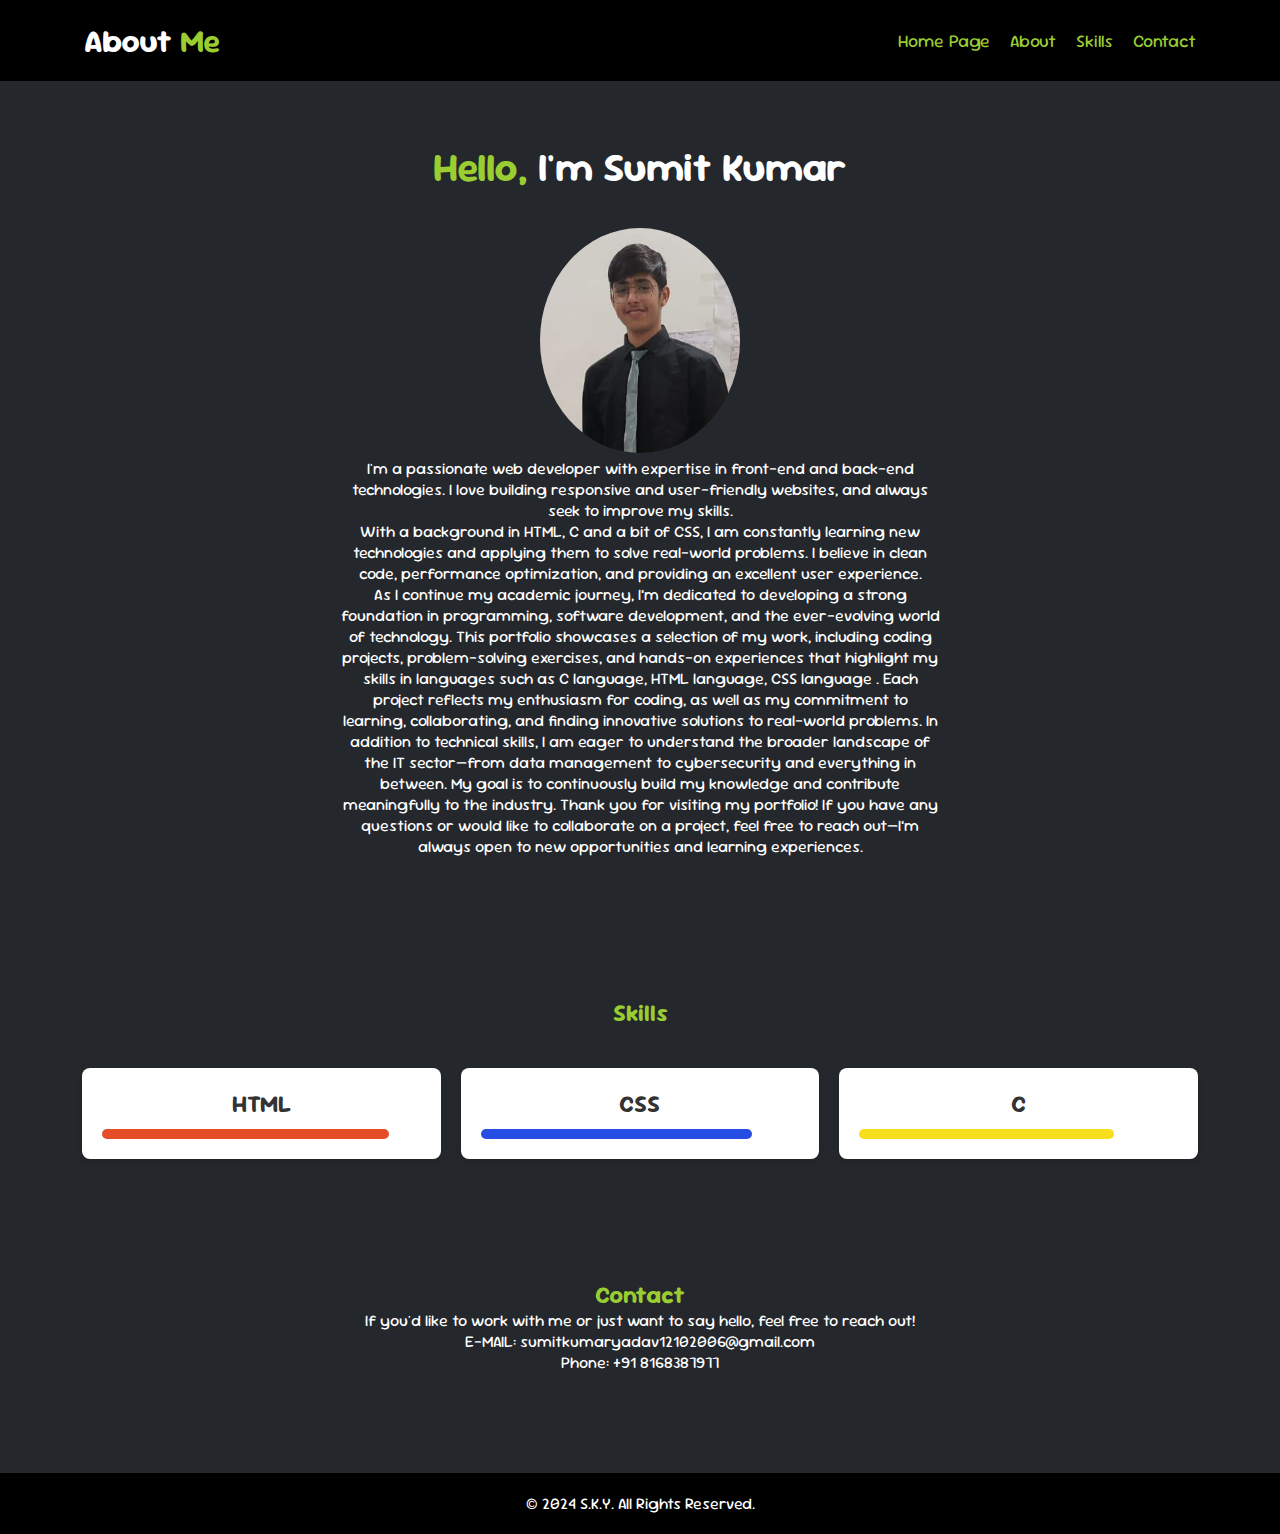
==== About Me.html @ a9d85014 "all files added" ====
<!DOCTYPE html>
<html lang="en">
<head>
    <meta charset="UTF-8">
    <meta name="viewport" content="width=device-width, initial-scale=1.0">
    <meta http-equiv="X-UA-Compatible" content="ie=edge">
    <title>About Me - Portfolio</title>
    <link rel="stylesheet" href="styles2.css">
</head>
<body>
    <header>
        <div class="container">
            <h1>About <span>Me</span></h1>
            <nav>
                <ul>
                    <li><a href="index.html">Home Page</a></li>
                    <li><a href="#about">About</a></li>
                    <li><a href="#skills">Skills</a></li>
                    <li><a href="#contact">Contact</a></li>
                    
                </ul>
            </nav>
        </div>
    </header>

    <section id="about" class="section">
        <div class="container">
            <div class="about-content">
                <h2>Hello, <span>I'm Sumit Kumar</span></h2>
                <img src="mee.img.jpg" alt="Your photo" class="profile-photo">
                <p class="special-para2">I'm a passionate web developer with expertise in front-end and back-end technologies. I love building responsive and user-friendly websites, and always seek to improve my skills.</p>
                <p class="special-para2">With a background in HTML, C and a bit of CSS, I am constantly learning new technologies and applying them to solve real-world problems. I believe in clean code, performance optimization, and providing an excellent user experience.<br> As I continue my academic journey, I’m dedicated to developing a strong foundation in programming, software development, and the ever-evolving world of technology.

                    This portfolio showcases a selection of my work, including coding projects, problem-solving exercises, and hands-on experiences that highlight my skills in languages such as C language, HTML language, CSS language . Each project reflects my enthusiasm for coding, as well as my commitment to learning, collaborating, and finding innovative solutions to real-world problems.
                    
                    In addition to technical skills, I am eager to understand the broader landscape of the IT sector—from data management to cybersecurity and everything in between. My goal is to continuously build my knowledge and contribute meaningfully to the industry.
                    
                    Thank you for visiting my portfolio! If you have any questions or would like to collaborate on a project, feel free to reach out—I’m always open to new opportunities and learning experiences.</p>
            </div>
            
        </div>
    </section>

    <section id="skills" class="section">
        <div class="container">
            <h2>Skills</h2>
            <div class="skills-list">
                <div class="skill">
                    <h3 class="special-heading2">HTML</h3>
                    <div class="skill-bar html"></div>
                </div>
                <div class="skill">
                    <h3 class="special-heading2">CSS</h3>
                    <div class="skill-bar css"></div>
                </div>
                <div class="skill">
                    <h3 class="special-heading2">C</h3>
                    <div class="skill-bar js"></div>
                </div>
            </div>
        </div>
    </section>

    <section id="contact" class="section">
        <div class="container">
            <h2>Contact</h2>
            <p class="special-para2">If you'd like to work with me or just want to say hello, feel free to reach out!</p>
            <p class="special-para2">E-MAIL: sumitkumaryadav12102006@gmail.com</p>
            <p class="special-para2">Phone: +91 8168387977</p>
        </div>
    </section>

    <footer>
        <div class="container">
            <p>&copy; 2024 S.K.Y. All Rights Reserved.</p>
        </div>
    </footer>
</body>
</html>
---- styles2.css ----
@import url('https://fonts.googleapis.com/css2?family=Poppins:wght@300;400;500;600;700&family=Rubik+Wet+Paint&family=Sour+Gummy:ital,wght@0,100..900;1,100..900&display=swap');

/* Global styles */
* {
    margin: 0;
    padding: 0;
    box-sizing: border-box;
    font-family: "Sour Gummy", sans-serif;
}

body {
    background-color:rgba(36, 39, 44, 1);
    color: yellowgreen;
}

a {
    text-decoration: none;
    color: #007BFF;
}

ul {
    list-style-type: none;
}

/* Header */
header {
    background-color: #333;
    padding: 10px 0;
    position: sticky;
    top: 0;
    z-index: 10;
    width: 100%;
}

header {
    background-color: black;
    color: #fff;
    padding: 20px 0;
}

header .container {
    display: flex;
    justify-content: space-between;
    align-items: center;
    padding: 0 20px;
    flex-wrap: wrap;
}

header h1 {
    font-size: 2rem;
}

header h1 span {
    color: yellowgreen;
}

header nav ul {
    display: flex;
    gap: 20px;
}

header nav a {
    color: yellowgreen;
    font-size: 1.1rem;
}
header ul li a:hover{
    text-decoration: underline;
    color: rgb(255, 255, 255);
    filter: drop-shadow(0  0 10px  yellowgreen);
}

/* Section Styles */
.section {
    padding: 60px 20px;
    text-align: center;
}

.container {
    width: 90%;
    max-width: 1200px;
    margin: 0 auto;
}

.about-content {
    max-width: 600px;
    margin: 0 auto 20px auto;
}

.about-content h2 {
    font-size: 2.5rem;
    margin-bottom: 15px;
}

.profile-photo {
    border-radius: 50%;
    max-width: 200px;
    height: auto;
    margin-top: 20px;
}

.skills-list {
    display: grid;
    grid-template-columns: repeat(auto-fit, minmax(200px, 1fr));
    gap: 20px;
    margin-top: 40px;
}

.skill {
    background-color: #fff;
    padding: 20px;
    border-radius: 8px;
    box-shadow: 0 4px 6px rgba(0, 0, 0, 0.1);
}

.skill h3 {
    font-size: 1.5rem;
    margin-bottom: 10px;
}

.skill-bar {
    height: 10px;
    border-radius: 5px;
    background-color: #ddd;
}

.skill-bar.html { width: 90%; background-color: #e44d26; }
.skill-bar.css { width: 85%; background-color: #264de4; }
.skill-bar.js { width: 80%; background-color: #f7df1e; }
.skill-bar.react { width: 70%; background-color: #61dafb; }

/* Contact Section */
.social-links {
    display: flex;
    justify-content: center;
    gap: 20px;
    margin-top: 20px;
}

.social-links a {
    font-size: 1.2rem;
}

/* Footer */
footer {
    background-color: black;
    color: #fff;
    text-align: center;
    padding: 20px 0;
    margin-top: 40px;
}

h2 span {
    color: #fff;
}

.special-para2 {
    color: #fff;
}

.special-heading2 {
    color: #333;
}
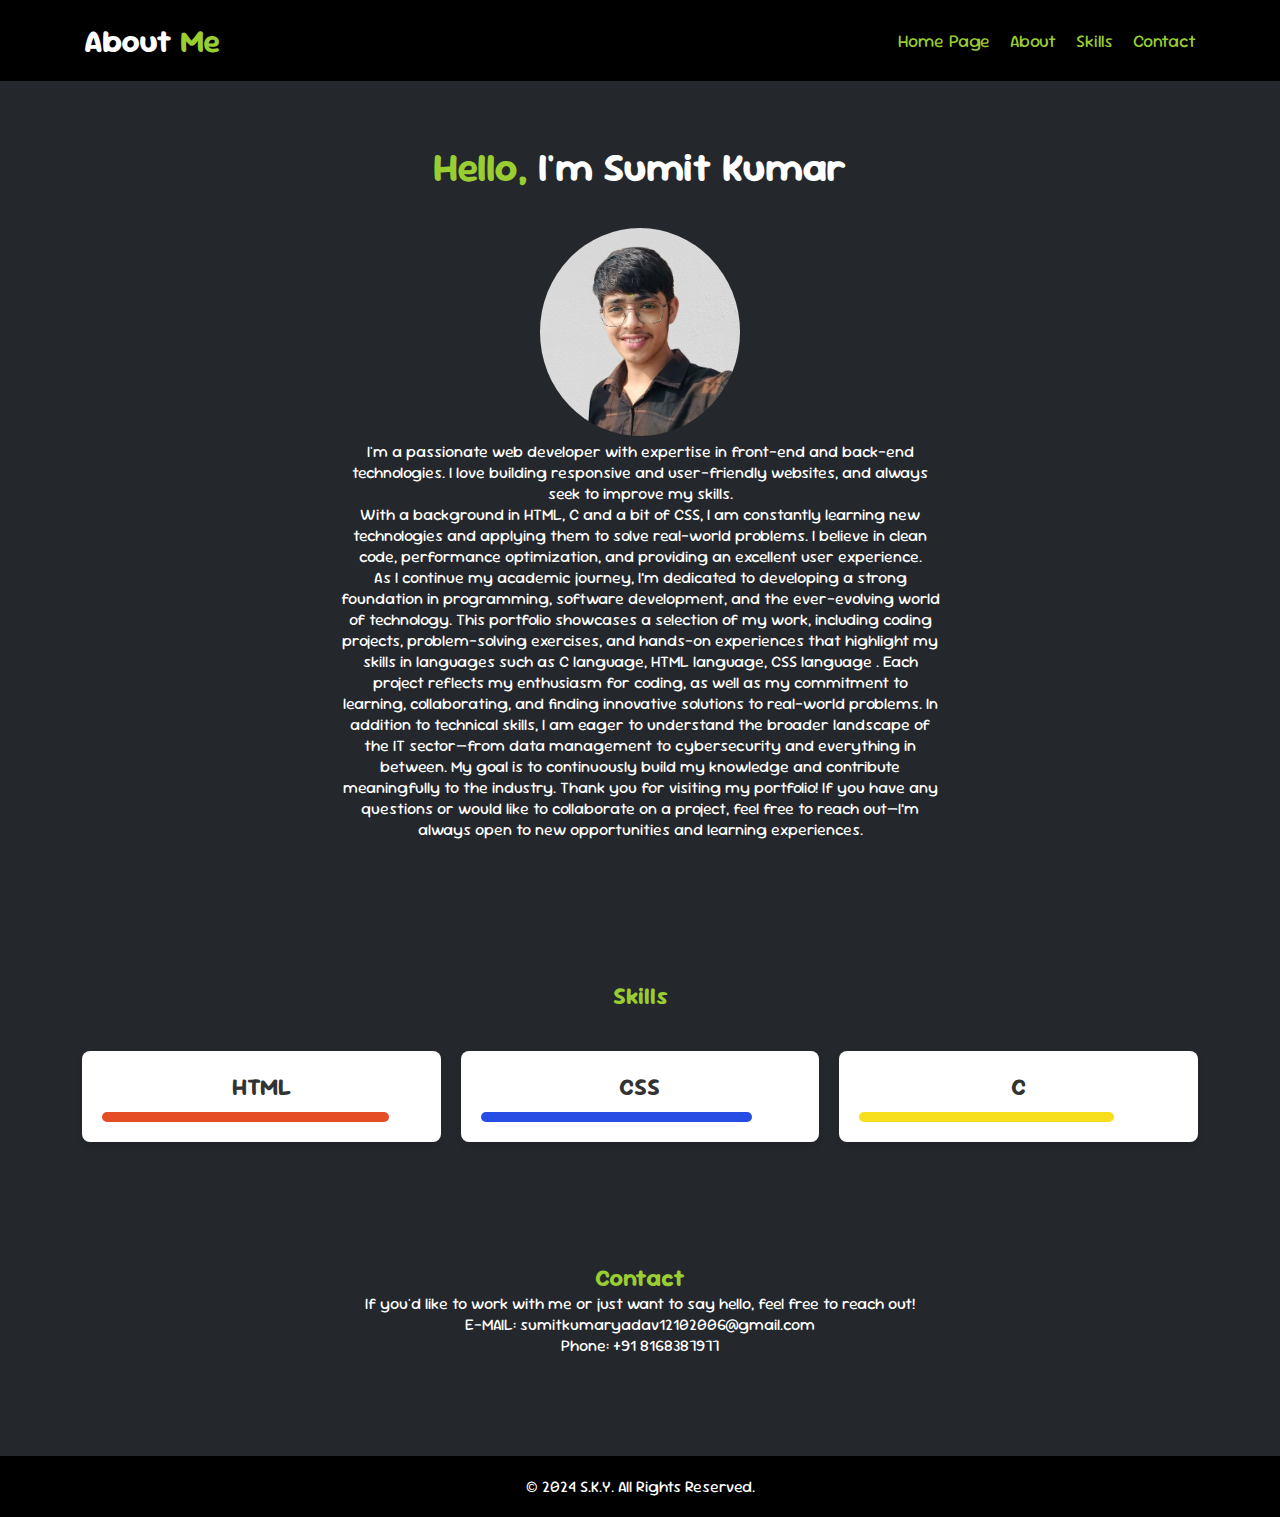
==== commit f2e9ced1: "Update About Me.html" ====
--- a/About Me.html
+++ b/About Me.html
@@ -27,7 +27,7 @@
         <div class="container">
             <div class="about-content">
                 <h2>Hello, <span>I'm Sumit Kumar</span></h2>
-                <img src="mee.img.jpg" alt="Your photo" class="profile-photo">
+                <img src="me.img.jpg" alt="Your photo" class="profile-photo">
                 <p class="special-para2">I'm a passionate web developer with expertise in front-end and back-end technologies. I love building responsive and user-friendly websites, and always seek to improve my skills.</p>
                 <p class="special-para2">With a background in HTML, C and a bit of CSS, I am constantly learning new technologies and applying them to solve real-world problems. I believe in clean code, performance optimization, and providing an excellent user experience.<br> As I continue my academic journey, I’m dedicated to developing a strong foundation in programming, software development, and the ever-evolving world of technology.
 
